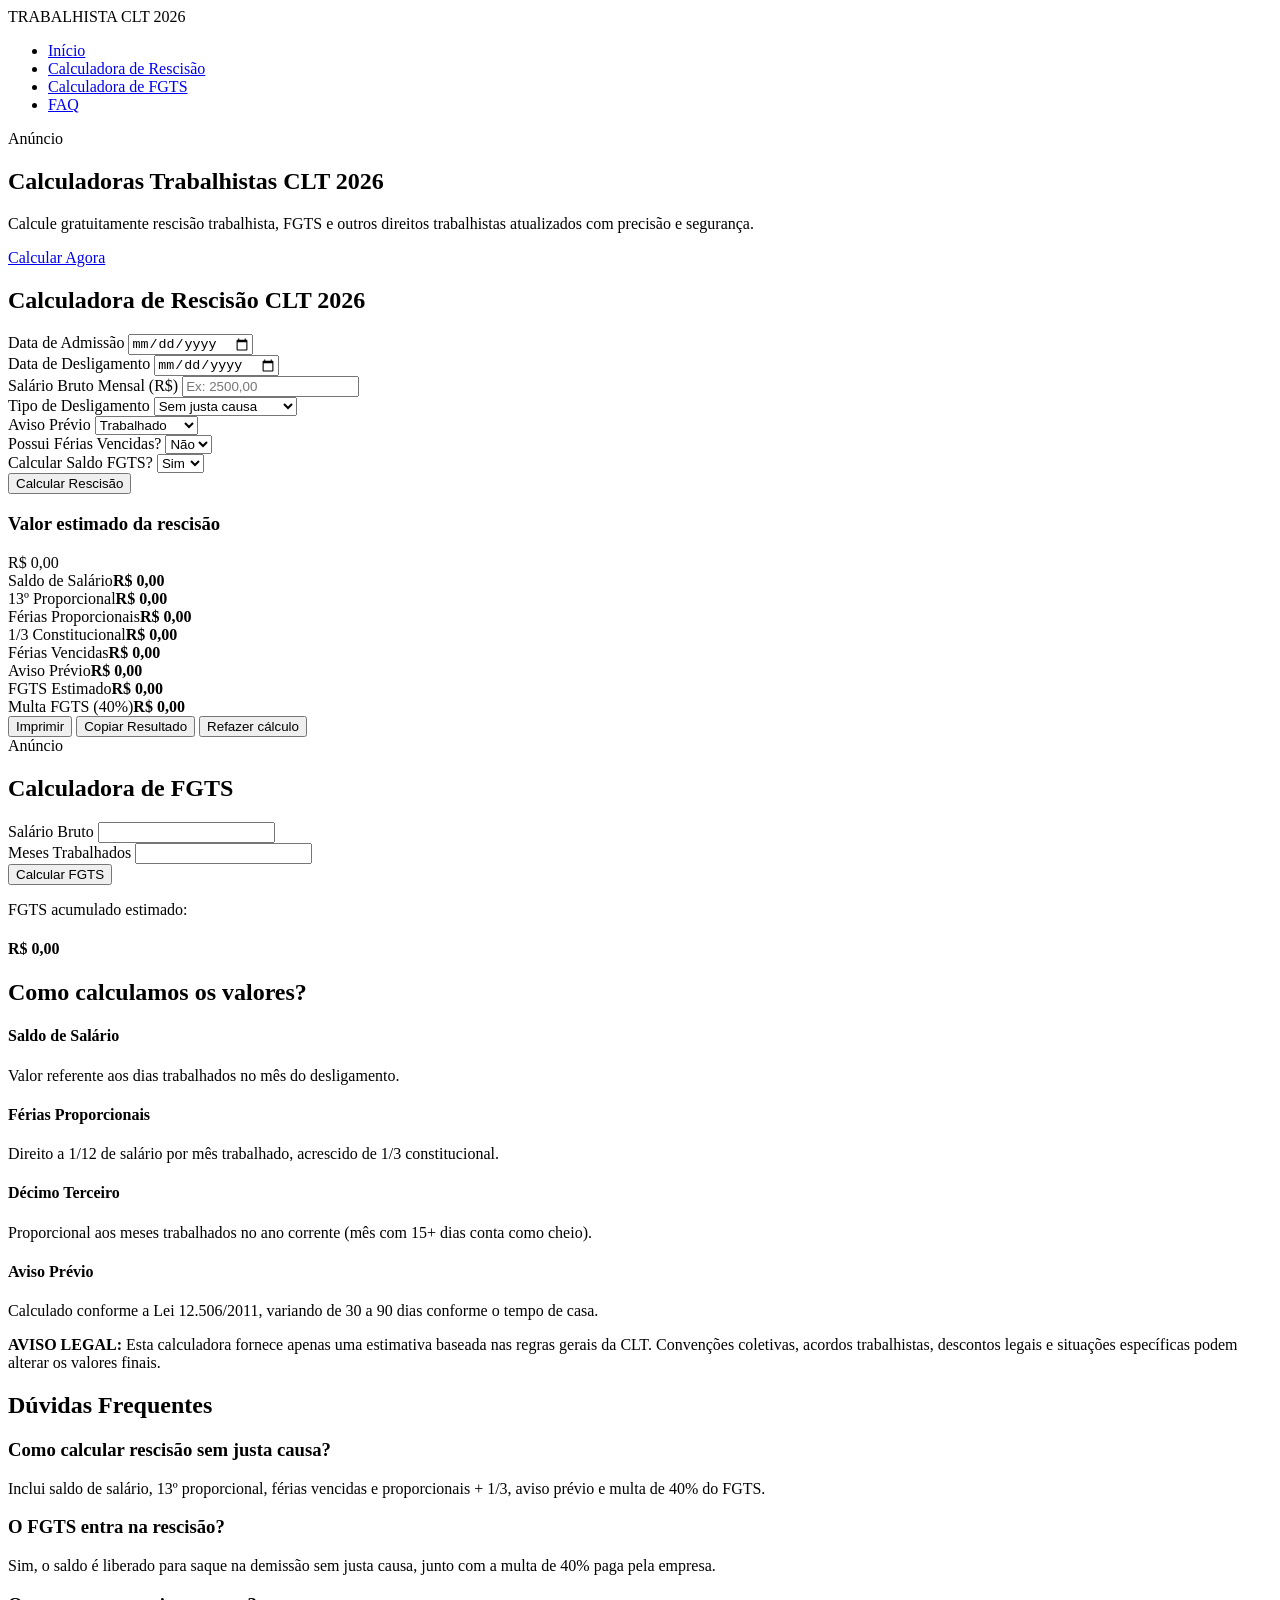
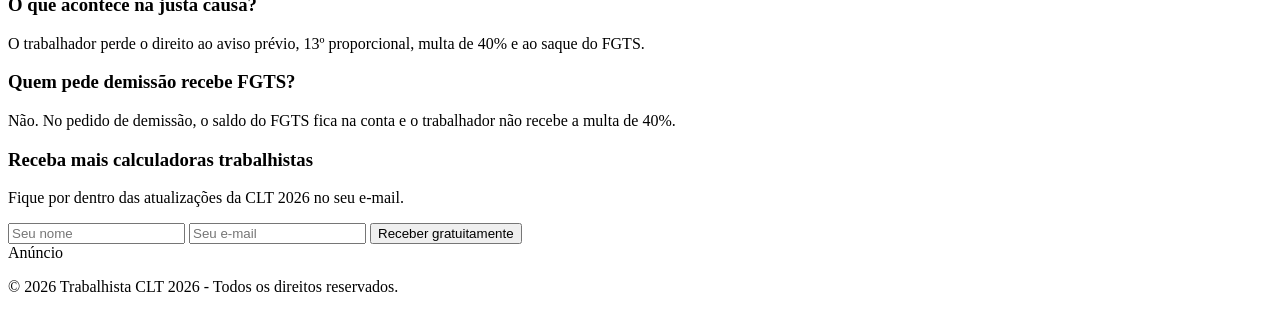
==== index.html @ 4255a440 "Rename ai_studio_code.html to index.html" ====
<!DOCTYPE html>
<html lang="pt-BR">
<head>
    <meta charset="UTF-8">
    <meta name="viewport" content="width=device-width, initial-scale=1.0">
    <title>Calculadora de Rescisão CLT 2026 | Grátis e Atualizada</title>
    <meta name="description" content="Calcule gratuitamente sua rescisão trabalhista, FGTS, férias, décimo terceiro proporcional e multa de 40% com as regras da CLT 2026.">
    
    <!-- Open Graph / Facebook -->
    <meta property="og:type" content="website">
    <meta property="og:url" content="https://seusite.com.br/calculadora-rescisao-clt">
    <meta property="og:title" content="Calculadora de Rescisão CLT 2026 | Grátis e Atualizada">
    <meta property="og:description" content="Simulação completa de direitos trabalhistas: FGTS, Multa de 40%, Aviso Prévio e Férias.">
    <meta property="og:image" content="https://seusite.com.br/assets/og-image.png">

    <!-- Twitter -->
    <meta property="twitter:card" content="summary_large_image">
    <meta property="twitter:title" content="Calculadora de Rescisão CLT 2026">
    <meta property="twitter:description" content="Calcule seus direitos trabalhistas de forma rápida e segura.">

    <!-- Fonts -->
    <link rel="preconnect" href="https://fonts.googleapis.com">
    <link rel="preconnect" href="https://fonts.gstatic.com" crossorigin>
    <link href="https://fonts.googleapis.com/css2?family=Inter:wght@400;500;600;700&display=swap" rel="stylesheet">
    
    <link rel="stylesheet" href="styles.css">

    <!-- Schema Markup JSON-LD -->
    <script type="application/ld+json">
    {
      "@context": "https://schema.org",
      "@type": "FinancialService",
      "name": "Trabalhista CLT 2026",
      "description": "Calculadoras trabalhistas gratuitas para trabalhadores brasileiros.",
      "url": "https://seusite.com.br"
    }
    </script>
</head>
<body>

    <header class="navbar">
        <div class="container nav-content">
            <div class="logo">TRABALHISTA <span>CLT 2026</span></div>
            <nav>
                <ul class="nav-links">
                    <li><a href="#inicio">Início</a></li>
                    <li><a href="#calculadora">Calculadora de Rescisão</a></li>
                    <li><a href="#fgts">Calculadora de FGTS</a></li>
                    <li><a href="#faq">FAQ</a></li>
                </ul>
            </nav>
        </div>
    </header>

    <main>
        <!-- Hero Section -->
        <section id="inicio" class="hero">
            <div class="container">
                <div id="ad-top" class="ad-area">Anúncio</div>
                <h1>Calculadoras Trabalhistas CLT 2026</h1>
                <p>Calcule gratuitamente rescisão trabalhista, FGTS e outros direitos trabalhistas atualizados com precisão e segurança.</p>
                <a href="#calculadora" class="btn-primary">Calcular Agora</a>
            </div>
        </section>

        <!-- Calculadora de Rescisão -->
        <section id="calculadora" class="section">
            <div class="container">
                <div class="card card-main">
                    <div class="card-header">
                        <h2>Calculadora de Rescisão CLT 2026</h2>
                    </div>
                    <form id="form-rescisao" class="grid-form">
                        <div class="form-group">
                            <label for="admissao">Data de Admissão</label>
                            <input type="date" id="admissao" required>
                        </div>
                        <div class="form-group">
                            <label for="desligamento">Data de Desligamento</label>
                            <input type="date" id="desligamento" required>
                        </div>
                        <div class="form-group">
                            <label for="salario">Salário Bruto Mensal (R$)</label>
                            <input type="number" id="salario" step="0.01" placeholder="Ex: 2500,00" required>
                        </div>
                        <div class="form-group">
                            <label for="motivo">Tipo de Desligamento</label>
                            <select id="motivo">
                                <option value="sem-justa-causa">Sem justa causa</option>
                                <option value="pedido-demissao">Pedido de demissão</option>
                                <option value="termino-contrato">Término de contrato</option>
                                <option value="justa-causa">Justa causa</option>
                            </select>
                        </div>
                        <div class="form-group">
                            <label for="aviso">Aviso Prévio</label>
                            <select id="aviso">
                                <option value="trabalhado">Trabalhado</option>
                                <option value="indenizado">Indenizado</option>
                                <option value="nao-se-aplica">Não se aplica</option>
                            </select>
                        </div>
                        <div class="form-group">
                            <label for="ferias-vencidas">Possui Férias Vencidas?</label>
                            <select id="ferias-vencidas">
                                <option value="nao">Não</option>
                                <option value="sim">Sim</option>
                            </select>
                        </div>
                        <div class="form-group">
                            <label for="tem-fgts">Calcular Saldo FGTS?</label>
                            <select id="tem-fgts">
                                <option value="sim">Sim</option>
                                <option value="nao">Não</option>
                            </select>
                        </div>
                        <div class="form-btn-area">
                            <button type="submit" class="btn-calculate">Calcular Rescisão</button>
                        </div>
                    </form>
                </div>

                <!-- Painel de Resultados -->
                <div id="resultado-rescisao" class="card card-result hidden">
                    <div class="result-header">
                        <h3>Valor estimado da rescisão</h3>
                        <div class="total-value" id="res-total">R$ 0,00</div>
                    </div>
                    <div class="result-grid">
                        <div class="result-item"><span>Saldo de Salário</span><strong id="res-saldo-salario">R$ 0,00</strong></div>
                        <div class="result-item"><span>13º Proporcional</span><strong id="res-13-prop">R$ 0,00</strong></div>
                        <div class="result-item"><span>Férias Proporcionais</span><strong id="res-ferias-prop">R$ 0,00</strong></div>
                        <div class="result-item"><span>1/3 Constitucional</span><strong id="res-terco">R$ 0,00</strong></div>
                        <div class="result-item"><span>Férias Vencidas</span><strong id="res-ferias-vencidas">R$ 0,00</strong></div>
                        <div class="result-item"><span>Aviso Prévio</span><strong id="res-aviso">R$ 0,00</strong></div>
                        <div class="result-item"><span>FGTS Estimado</span><strong id="res-fgts">R$ 0,00</strong></div>
                        <div class="result-item"><span>Multa FGTS (40%)</span><strong id="res-multa">R$ 0,00</strong></div>
                    </div>
                    <div class="result-actions">
                        <button onclick="window.print()" class="btn-outline">Imprimir</button>
                        <button onclick="copiarResultado()" class="btn-outline">Copiar Resultado</button>
                        <button onclick="resetarCalculo()" class="btn-text">Refazer cálculo</button>
                    </div>
                </div>
            </div>
        </section>

        <div id="ad-middle" class="ad-area container">Anúncio</div>

        <!-- Calculadora FGTS -->
        <section id="fgts" class="section bg-light">
            <div class="container">
                <div class="card">
                    <div class="card-header">
                        <h2>Calculadora de FGTS</h2>
                    </div>
                    <form id="form-fgts" class="grid-form">
                        <div class="form-group">
                            <label>Salário Bruto</label>
                            <input type="number" id="fgts-salario" step="0.01" required>
                        </div>
                        <div class="form-group">
                            <label>Meses Trabalhados</label>
                            <input type="number" id="fgts-meses" required>
                        </div>
                        <div class="form-btn-area">
                            <button type="submit" class="btn-calculate">Calcular FGTS</button>
                        </div>
                    </form>
                    <div id="resultado-fgts" class="result-simple hidden">
                        <p>FGTS acumulado estimado:</p>
                        <h4 id="fgts-total-val">R$ 0,00</h4>
                    </div>
                </div>
            </div>
        </section>

        <!-- Explicação -->
        <section class="section container">
            <div class="content-text">
                <h2>Como calculamos os valores?</h2>
                <div class="grid-explanation">
                    <div class="exp-item">
                        <h4>Saldo de Salário</h4>
                        <p>Valor referente aos dias trabalhados no mês do desligamento.</p>
                    </div>
                    <div class="exp-item">
                        <h4>Férias Proporcionais</h4>
                        <p>Direito a 1/12 de salário por mês trabalhado, acrescido de 1/3 constitucional.</p>
                    </div>
                    <div class="exp-item">
                        <h4>Décimo Terceiro</h4>
                        <p>Proporcional aos meses trabalhados no ano corrente (mês com 15+ dias conta como cheio).</p>
                    </div>
                    <div class="exp-item">
                        <h4>Aviso Prévio</h4>
                        <p>Calculado conforme a Lei 12.506/2011, variando de 30 a 90 dias conforme o tempo de casa.</p>
                    </div>
                </div>
                <div class="warning-box">
                    <strong>AVISO LEGAL:</strong> Esta calculadora fornece apenas uma estimativa baseada nas regras gerais da CLT. Convenções coletivas, acordos trabalhistas, descontos legais e situações específicas podem alterar os valores finais.
                </div>
            </div>
        </section>

        <!-- FAQ Section -->
        <section id="faq" class="section bg-light">
            <div class="container">
                <h2 class="text-center">Dúvidas Frequentes</h2>
                <div class="faq-grid">
                    <div class="faq-item">
                        <h3>Como calcular rescisão sem justa causa?</h3>
                        <p>Inclui saldo de salário, 13º proporcional, férias vencidas e proporcionais + 1/3, aviso prévio e multa de 40% do FGTS.</p>
                    </div>
                    <div class="faq-item">
                        <h3>O FGTS entra na rescisão?</h3>
                        <p>Sim, o saldo é liberado para saque na demissão sem justa causa, junto com a multa de 40% paga pela empresa.</p>
                    </div>
                    <div class="faq-item">
                        <h3>O que acontece na justa causa?</h3>
                        <p>O trabalhador perde o direito ao aviso prévio, 13º proporcional, multa de 40% e ao saque do FGTS.</p>
                    </div>
                    <div class="faq-item">
                        <h3>Quem pede demissão recebe FGTS?</h3>
                        <p>Não. No pedido de demissão, o saldo do FGTS fica na conta e o trabalhador não recebe a multa de 40%.</p>
                    </div>
                </div>
            </div>
        </section>

        <!-- Lead Capture -->
        <section class="section">
            <div class="container">
                <div class="card lead-card">
                    <h3>Receba mais calculadoras trabalhistas</h3>
                    <p>Fique por dentro das atualizações da CLT 2026 no seu e-mail.</p>
                    <form class="form-inline">
                        <input type="text" placeholder="Seu nome" required>
                        <input type="email" placeholder="Seu e-mail" required>
                        <button type="submit" class="btn-primary">Receber gratuitamente</button>
                    </form>
                </div>
            </div>
        </section>

        <div id="ad-bottom" class="ad-area container">Anúncio</div>
    </main>

    <footer class="footer">
        <div class="container">
            <p>&copy; 2026 Trabalhista CLT 2026 - Todos os direitos reservados.</p>
        </div>
    </footer>

    <script src="script.js"></script>
</body>
</html>
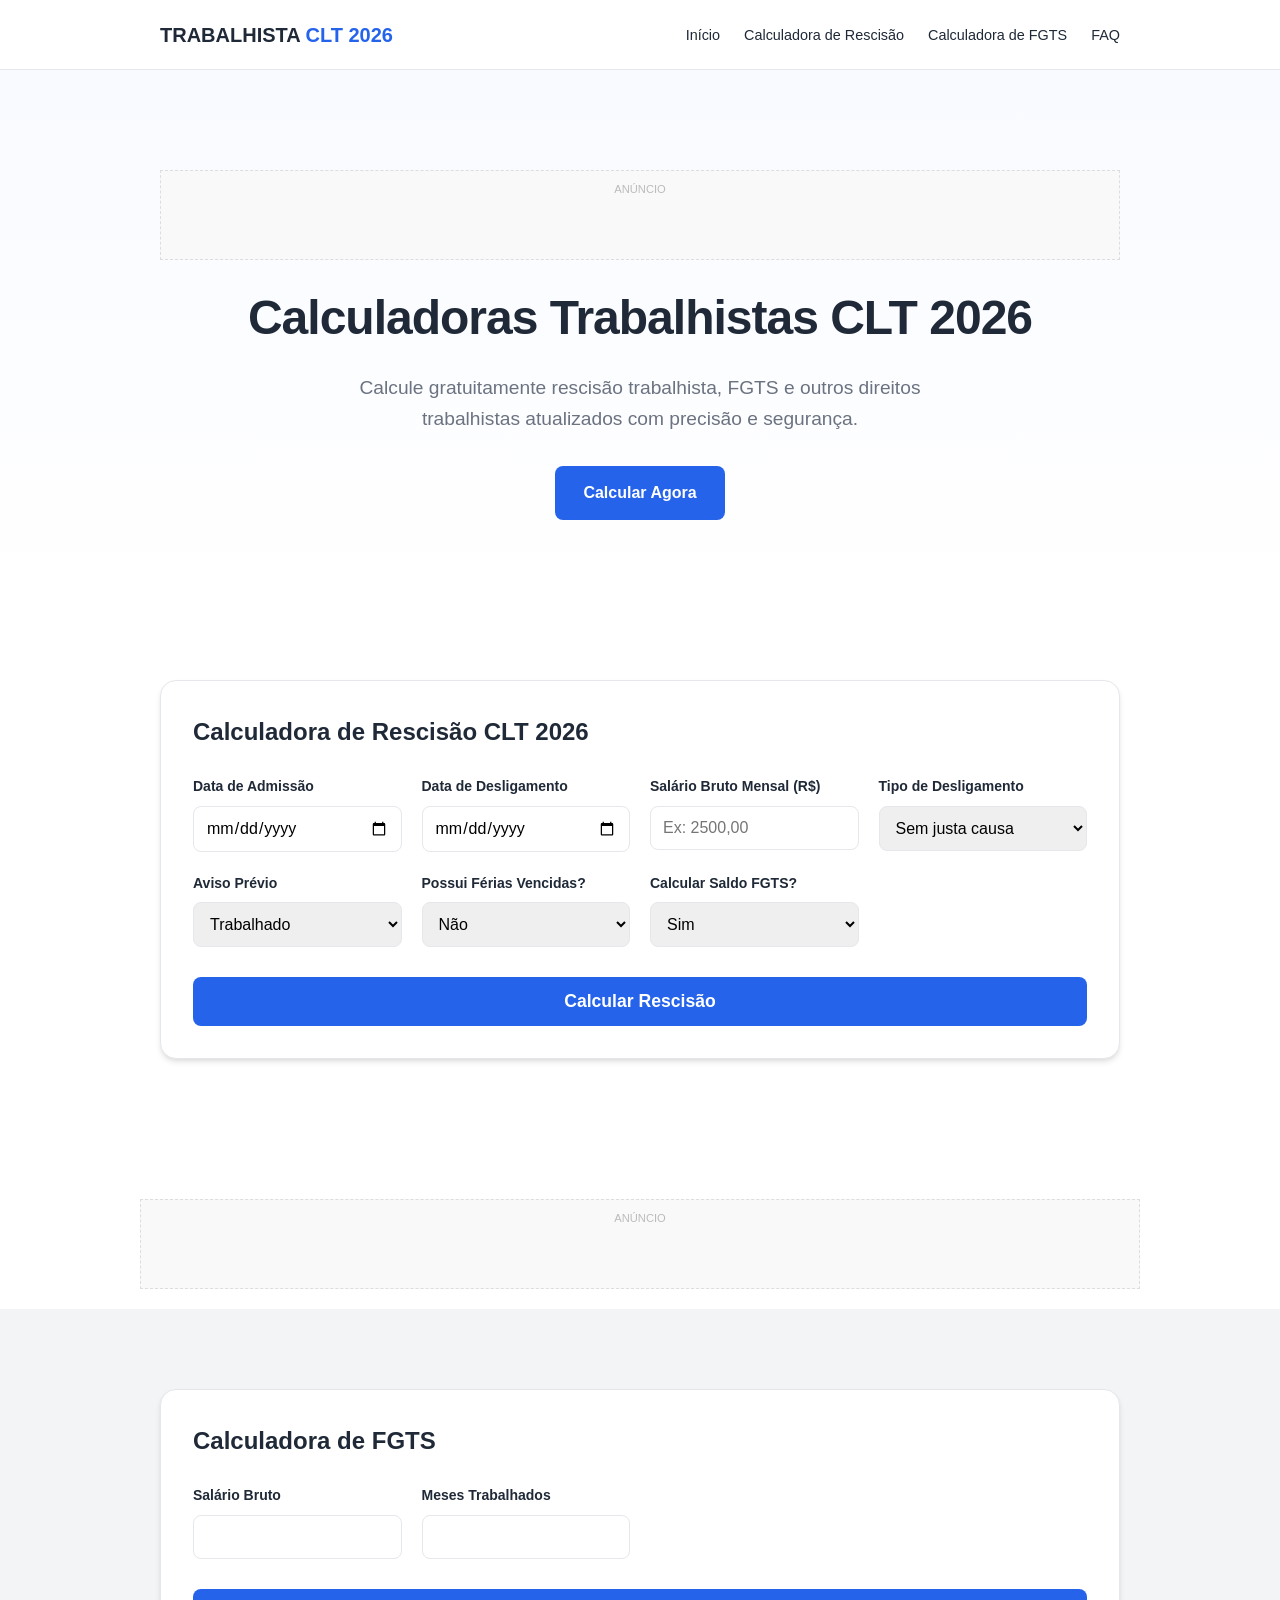
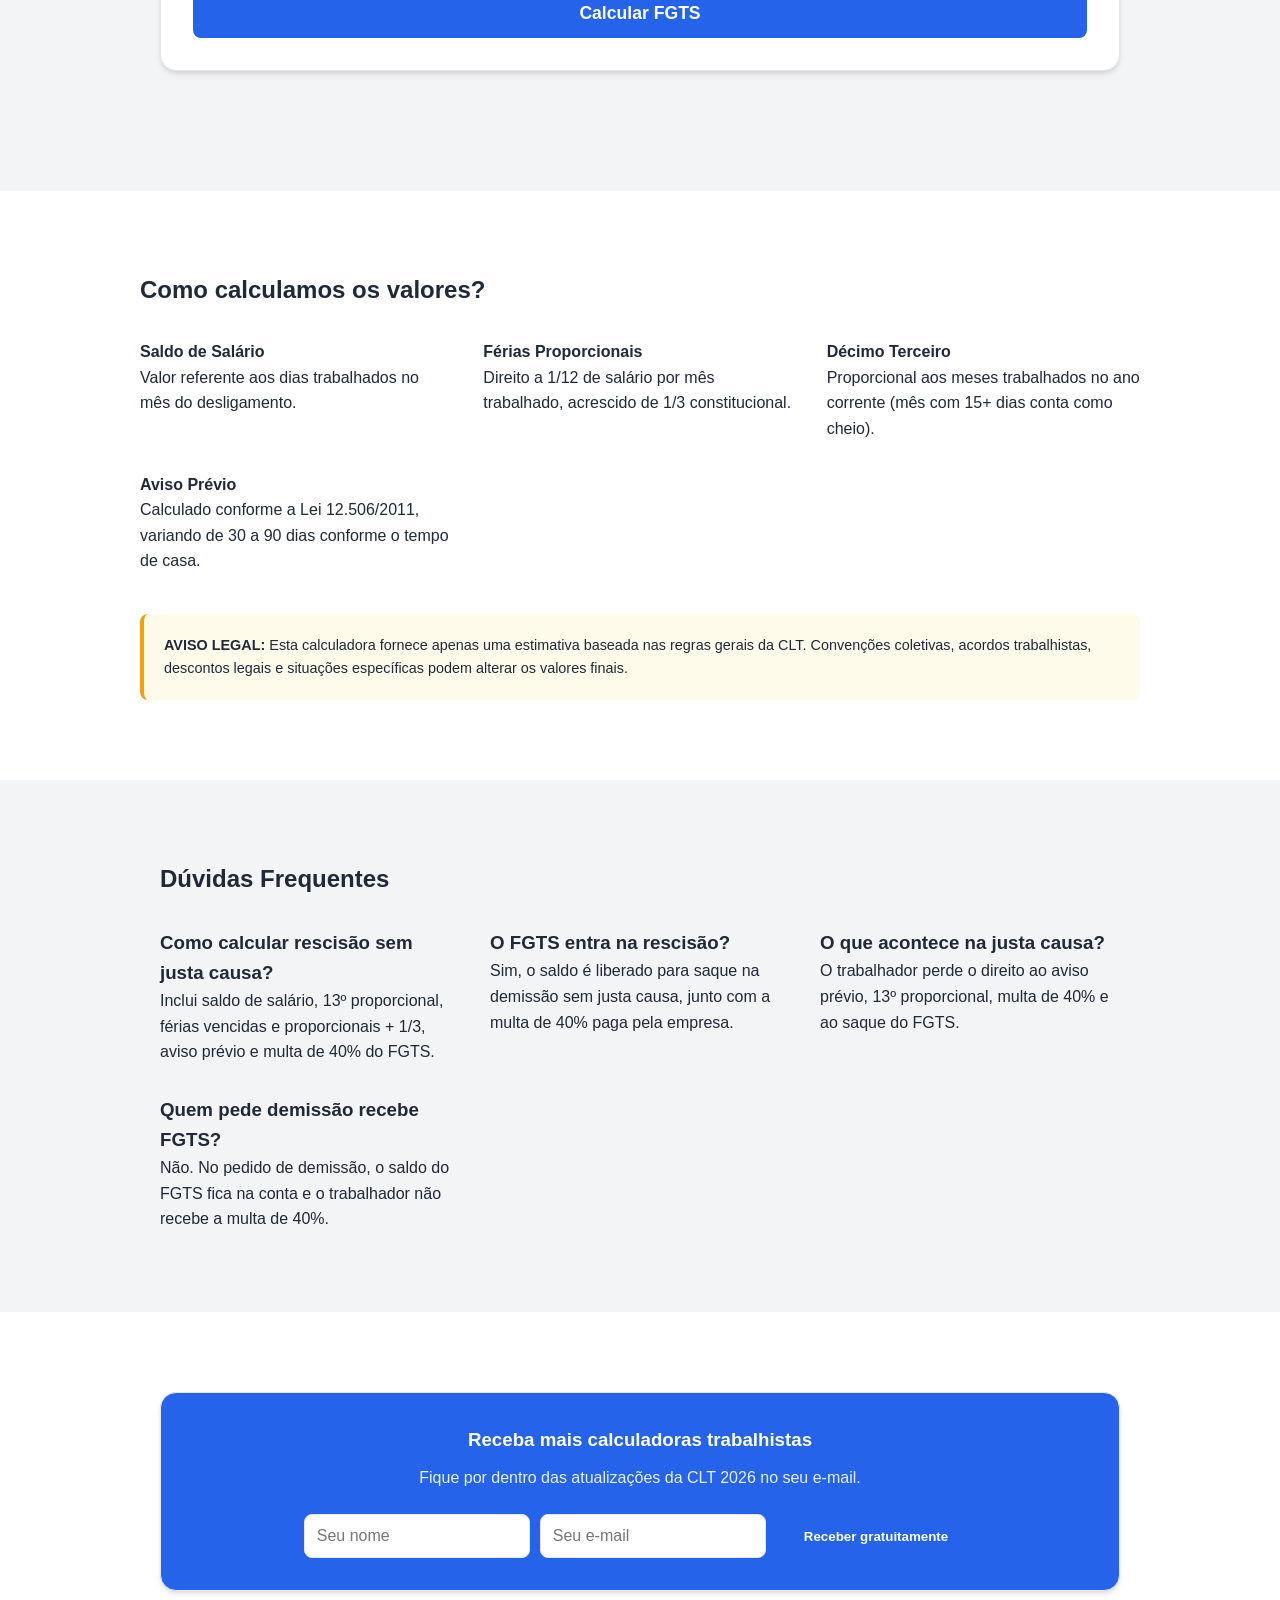
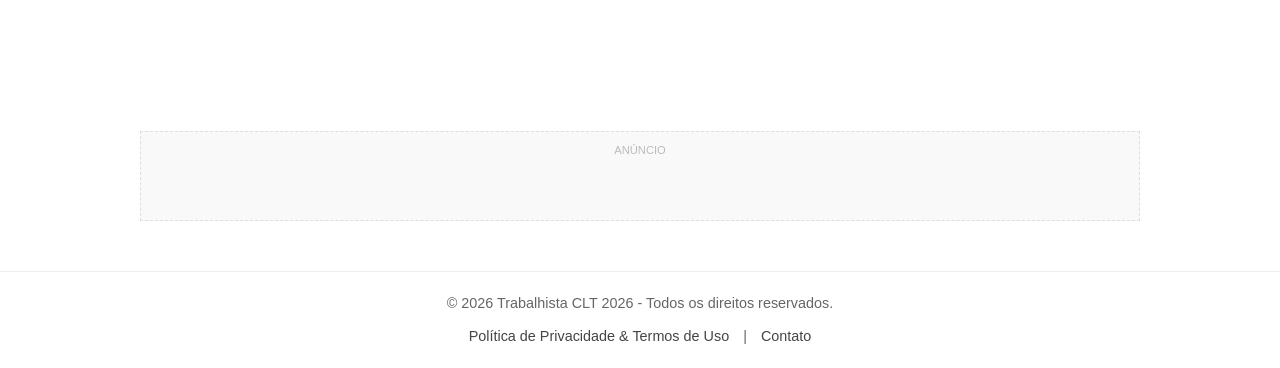
==== commit 2018341d: "Update index.html" ====
--- a/index.html
+++ b/index.html
@@ -246,12 +246,16 @@
         <div id="ad-bottom" class="ad-area container">Anúncio</div>
     </main>
 
-    <footer class="footer">
-        <div class="container">
-            <p>&copy; 2026 Trabalhista CLT 2026 - Todos os direitos reservados.</p>
-        </div>
-    </footer>
-
-    <script src="script.js"></script>
+    <footer class="footer" style="margin-top: 50px; padding: 20px; text-align: center; border-top: 1px solid #eee; font-family: sans-serif; font-size: 0.9em; color: #666;">
+    <div class="container">
+        <p>&copy; 2026 Trabalhista CLT 2026 - Todos os direitos reservados.</p>
+        <p style="margin-top: 10px;">
+            <a href="privacidade.html" style="color: #444; margin: 0 10px; text-decoration: none;">Política de Privacidade & Termos de Uso</a> | 
+            <a href="contato.html" style="color: #444; margin: 0 10px; text-decoration: none;">Contato</a>
+        </p>
+    </div>
+</footer>
+
+<script src="script.js"></script>
 </body>
 </html>
--- a/styles.css
+++ b/styles.css
@@ -0,0 +1,305 @@
+:root {
+    --primary: #2563EB;
+    --primary-hover: #1D4ED8;
+    --bg-light: #F3F4F6;
+    --white: #FFFFFF;
+    --text-dark: #1F2937;
+    --text-muted: #6B7280;
+    --border: #E5E7EB;
+    --shadow: 0 4px 6px -1px rgba(0, 0, 0, 0.1), 0 2px 4px -1px rgba(0, 0, 0, 0.06);
+    --shadow-lg: 0 10px 15px -3px rgba(0, 0, 0, 0.1);
+}
+
+* {
+    margin: 0;
+    padding: 0;
+    box-sizing: border-box;
+    font-family: 'Inter', sans-serif;
+}
+
+body {
+    background-color: var(--white);
+    color: var(--text-dark);
+    line-height: 1.6;
+    scroll-behavior: smooth;
+}
+
+.container {
+    max-width: 1000px;
+    margin: 0 auto;
+    padding: 0 20px;
+}
+
+/* Navbar */
+.navbar {
+    height: 70px;
+    display: flex;
+    align-items: center;
+    border-bottom: 1px solid var(--border);
+    position: sticky;
+    top: 0;
+    background: rgba(255, 255, 255, 0.95);
+    z-index: 100;
+    backdrop-filter: blur(5px);
+}
+
+.nav-content {
+    display: flex;
+    justify-content: space-between;
+    align-items: center;
+    width: 100%;
+}
+
+.logo {
+    font-weight: 800;
+    font-size: 1.25rem;
+    color: var(--text-dark);
+}
+
+.logo span {
+    color: var(--primary);
+}
+
+.nav-links {
+    display: flex;
+    list-style: none;
+    gap: 24px;
+}
+
+.nav-links a {
+    text-decoration: none;
+    color: var(--text-dark);
+    font-weight: 500;
+    font-size: 0.9rem;
+    transition: color 0.2s;
+}
+
+.nav-links a:hover {
+    color: var(--primary);
+}
+
+/* Hero */
+.hero {
+    padding: 80px 0;
+    text-align: center;
+    background: linear-gradient(to bottom, #f8faff, var(--white));
+}
+
+.hero h1 {
+    font-size: 3rem;
+    font-weight: 800;
+    margin-bottom: 16px;
+    letter-spacing: -1px;
+}
+
+.hero p {
+    font-size: 1.2rem;
+    color: var(--text-muted);
+    max-width: 600px;
+    margin: 0 auto 32px;
+}
+
+/* Cards */
+.card {
+    background: var(--white);
+    border-radius: 16px;
+    padding: 32px;
+    border: 1px solid var(--border);
+    box-shadow: var(--shadow);
+    margin-bottom: 40px;
+}
+
+.card-header h2 {
+    margin-bottom: 24px;
+    font-size: 1.5rem;
+    color: var(--text-dark);
+}
+
+.bg-light {
+    background-color: var(--bg-light);
+}
+
+.section {
+    padding: 80px 0;
+}
+
+/* Forms */
+.grid-form {
+    display: grid;
+    grid-template-columns: repeat(auto-fit, minmax(200px, 1fr));
+    gap: 20px;
+}
+
+.form-group {
+    display: flex;
+    flex-direction: column;
+    gap: 8px;
+}
+
+.form-group label {
+    font-size: 0.875rem;
+    font-weight: 600;
+    color: var(--text-dark);
+}
+
+input, select {
+    padding: 12px;
+    border-radius: 8px;
+    border: 1px solid var(--border);
+    font-size: 1rem;
+    outline: none;
+    transition: border-color 0.2s;
+}
+
+input:focus, select:focus {
+    border-color: var(--primary);
+}
+
+.form-btn-area {
+    grid-column: 1 / -1;
+    margin-top: 10px;
+}
+
+/* Buttons */
+.btn-primary, .btn-calculate {
+    background: var(--primary);
+    color: var(--white);
+    padding: 14px 28px;
+    border-radius: 8px;
+    text-decoration: none;
+    font-weight: 600;
+    border: none;
+    cursor: pointer;
+    transition: background 0.2s;
+    display: inline-block;
+}
+
+.btn-calculate {
+    width: 100%;
+    font-size: 1.1rem;
+}
+
+.btn-primary:hover, .btn-calculate:hover {
+    background: var(--primary-hover);
+}
+
+.btn-outline {
+    border: 1px solid var(--border);
+    background: var(--white);
+    padding: 10px 20px;
+    border-radius: 8px;
+    cursor: pointer;
+    font-weight: 500;
+}
+
+.btn-text {
+    background: none;
+    border: none;
+    color: var(--text-muted);
+    cursor: pointer;
+    text-decoration: underline;
+}
+
+/* Results */
+.card-result {
+    border-left: 6px solid var(--primary);
+}
+
+.result-header {
+    text-align: center;
+    margin-bottom: 30px;
+    padding-bottom: 20px;
+    border-bottom: 1px dashed var(--border);
+}
+
+.total-value {
+    font-size: 2.5rem;
+    font-weight: 800;
+    color: var(--primary);
+}
+
+.result-grid {
+    display: grid;
+    grid-template-columns: 1fr 1fr;
+    gap: 16px;
+    margin-bottom: 30px;
+}
+
+.result-item {
+    display: flex;
+    justify-content: space-between;
+    padding: 8px 0;
+    border-bottom: 1px solid #f9f9f9;
+}
+
+.result-item span { color: var(--text-muted); }
+
+.result-actions {
+    display: flex;
+    gap: 12px;
+    justify-content: center;
+    align-items: center;
+}
+
+.hidden { display: none; }
+
+/* FAQ & Content */
+.grid-explanation, .faq-grid {
+    display: grid;
+    grid-template-columns: repeat(auto-fit, minmax(300px, 1fr));
+    gap: 30px;
+    margin-top: 30px;
+}
+
+.warning-box {
+    margin-top: 40px;
+    background: #FFFBEB;
+    border-left: 4px solid #F59E0B;
+    padding: 20px;
+    border-radius: 8px;
+    font-size: 0.9rem;
+}
+
+.lead-card {
+    background: var(--primary);
+    color: var(--white);
+    text-align: center;
+}
+
+.lead-card h3 { margin-bottom: 10px; }
+.lead-card p { opacity: 0.9; margin-bottom: 24px; }
+
+.form-inline {
+    display: flex;
+    gap: 10px;
+    justify-content: center;
+    flex-wrap: wrap;
+}
+
+/* Ads Area */
+.ad-area {
+    background: #f9f9f9;
+    border: 1px dashed #ddd;
+    margin: 20px auto;
+    padding: 10px;
+    text-align: center;
+    color: #bbb;
+    font-size: 0.7rem;
+    text-transform: uppercase;
+    min-height: 90px;
+}
+
+.footer {
+    padding: 40px 0;
+    text-align: center;
+    border-top: 1px solid var(--border);
+    color: var(--text-muted);
+    font-size: 0.9rem;
+}
+
+@media (max-width: 768px) {
+    .nav-links { display: none; }
+    .hero h1 { font-size: 2rem; }
+    .result-grid { grid-template-columns: 1fr; }
+    .form-inline input { width: 100%; }
+}
